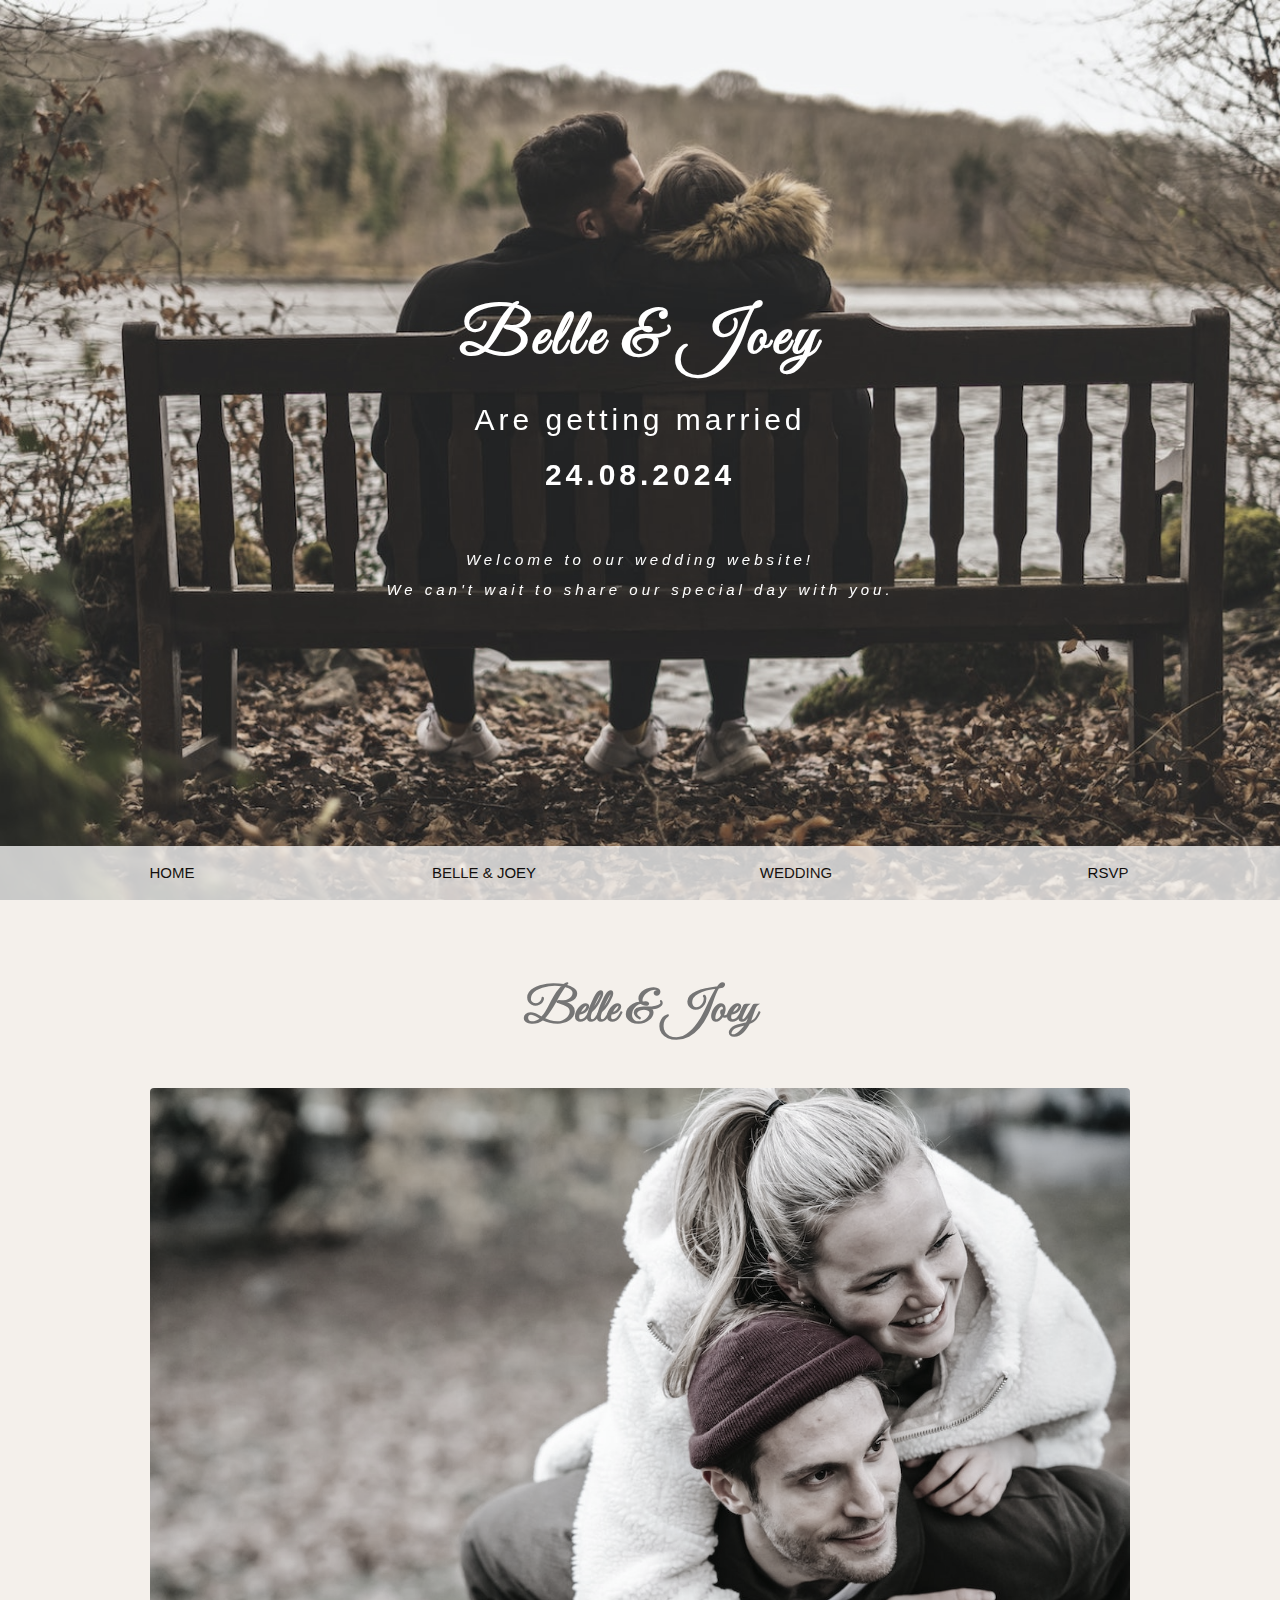
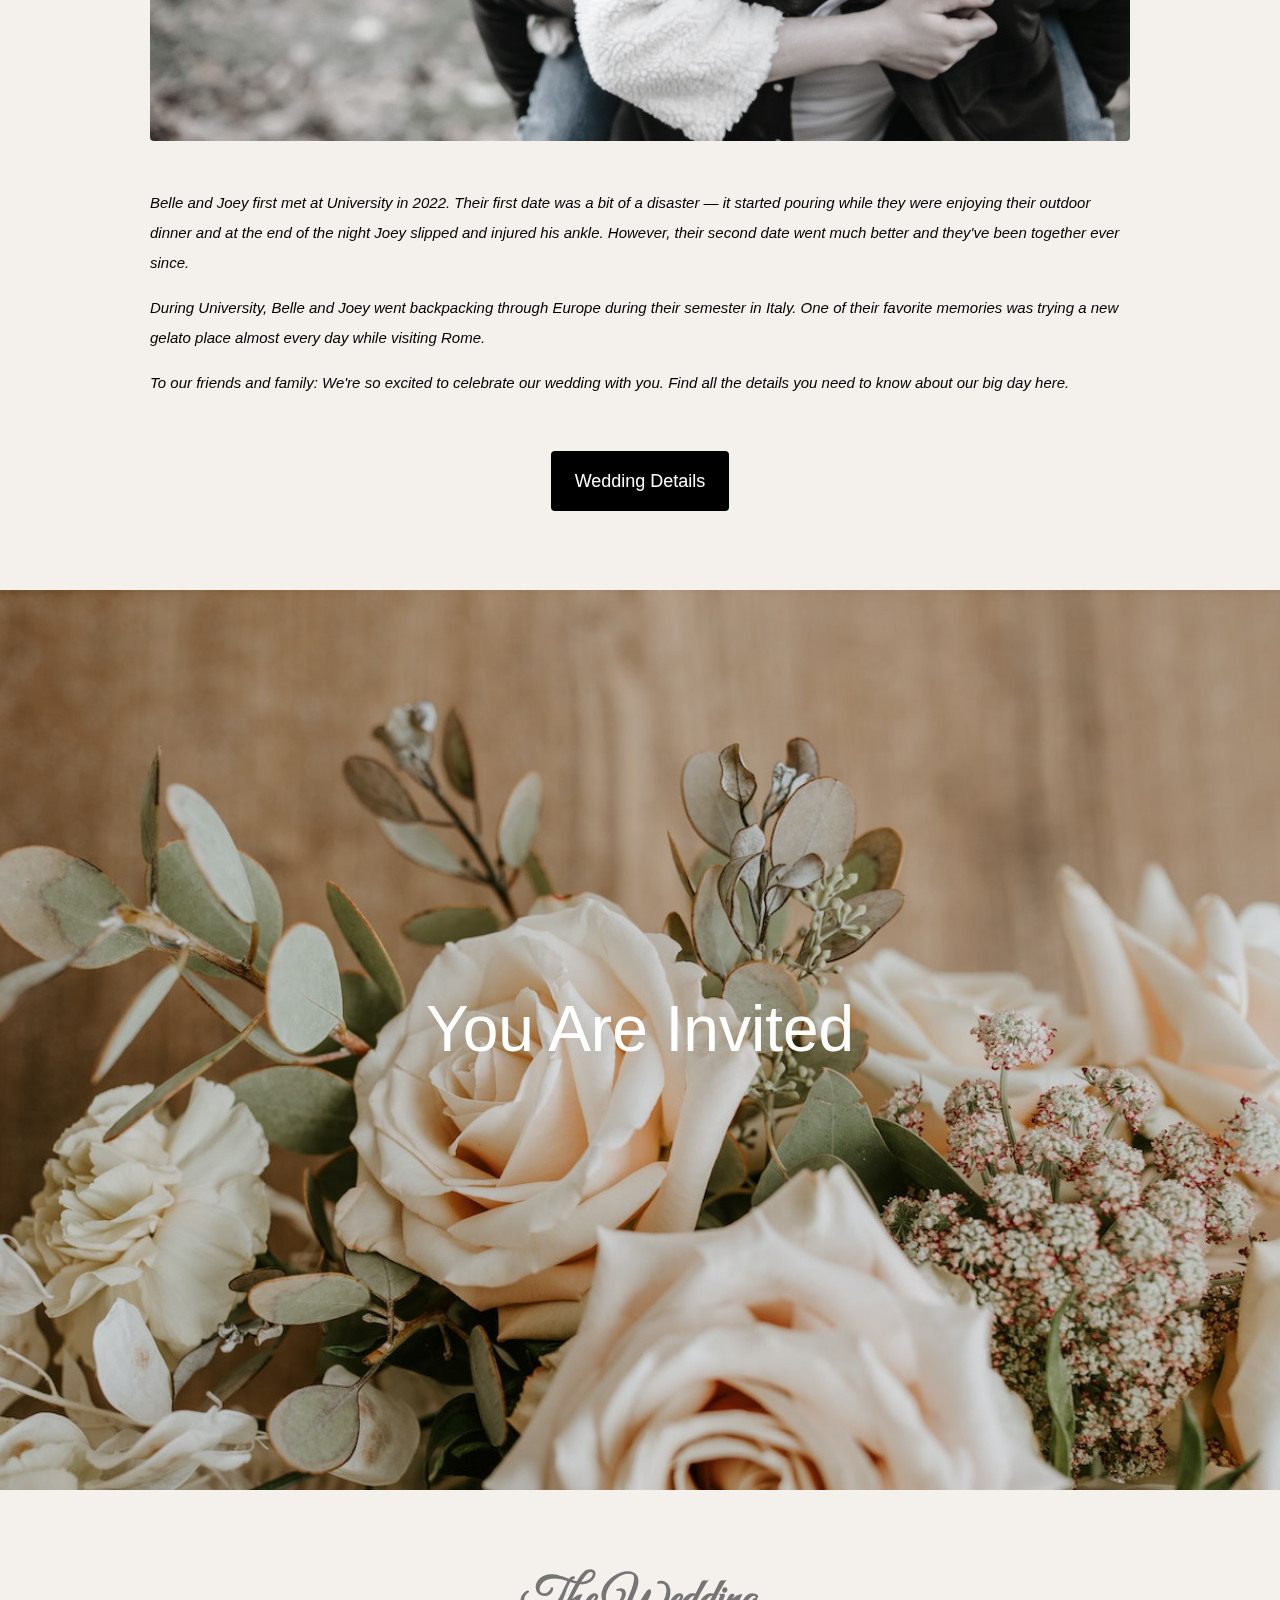
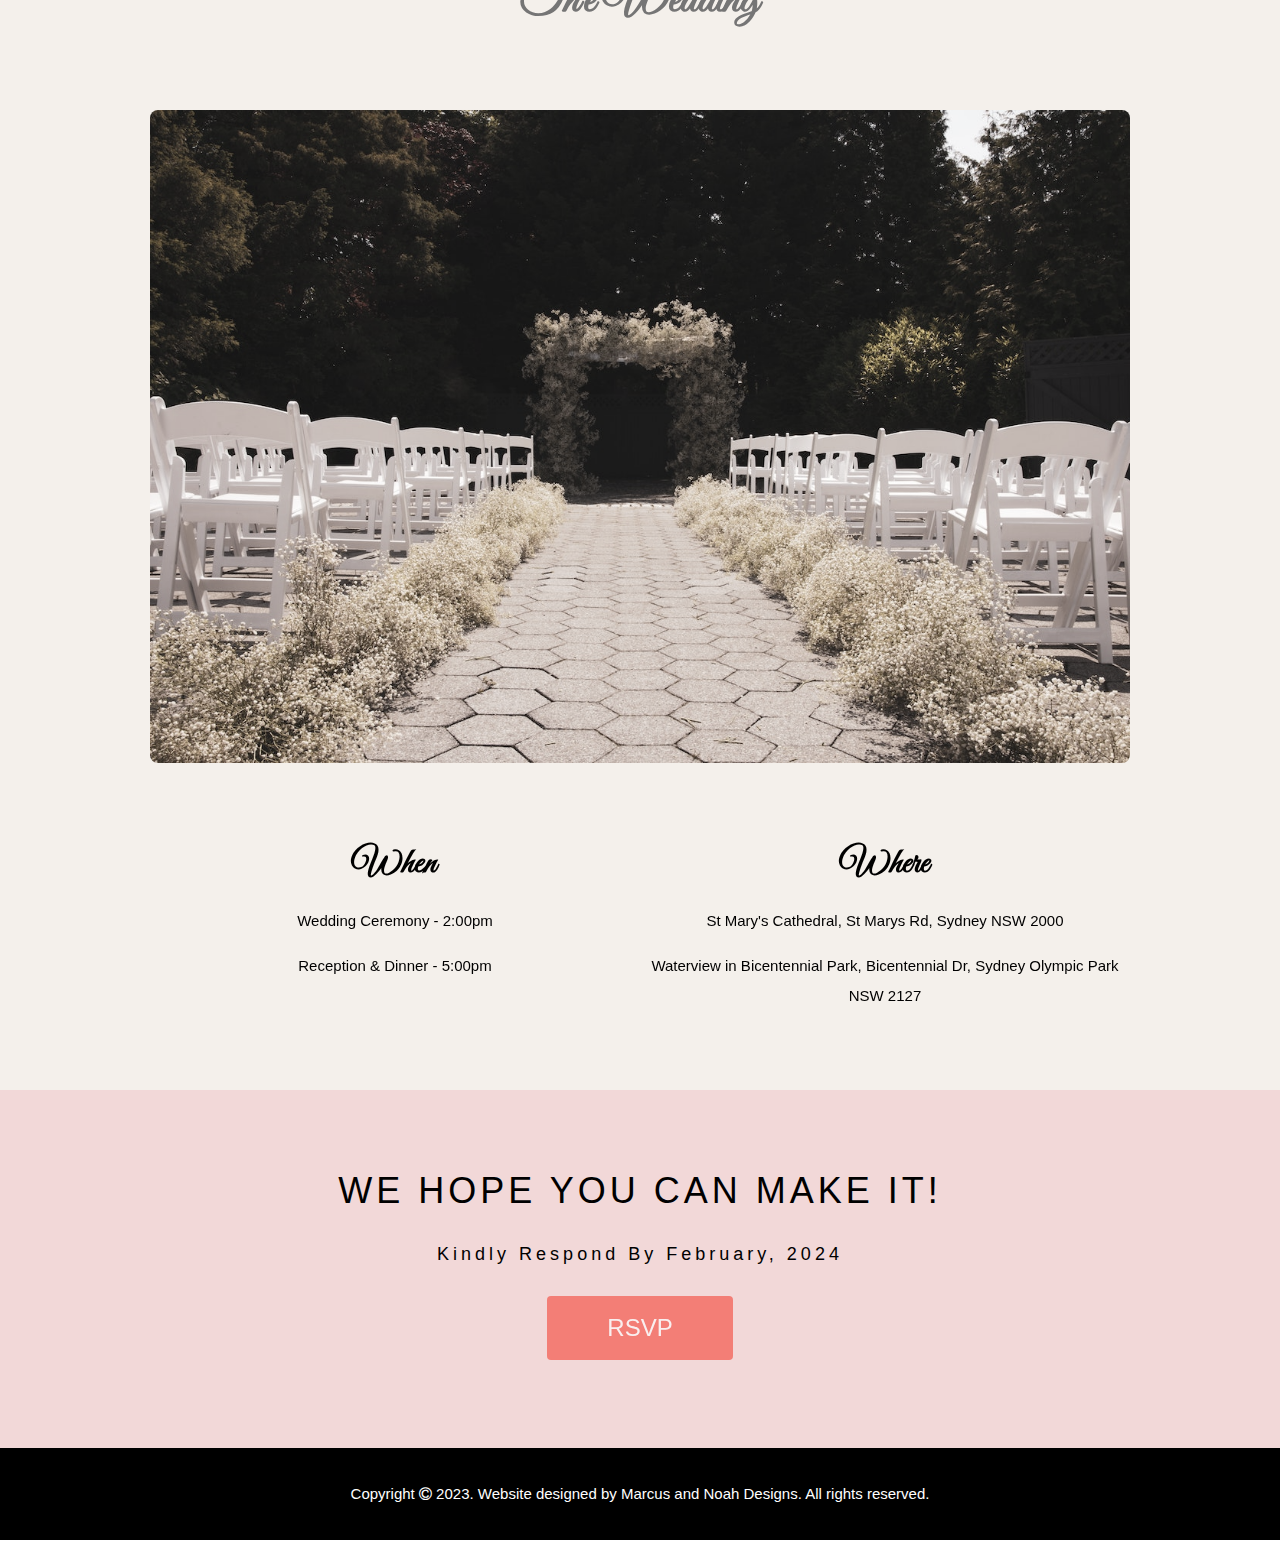
==== index.html @ 39061e6f "updates" ====
<!DOCTYPE html>
<html lang="en">

<head>
    <meta charset="UTF-8">
    <meta http-equiv="X-UA-Compatible" content="IE=edge">
    <meta name="viewport" content="width=device-width, initial-scale=1.0">
    <link rel="stylesheet" href="/styles.css" type="text/css">
    <link rel="stylesheet" href="https://www.w3schools.com/w3css/4/w3.css">
    <link rel="stylesheet" href="https://cdnjs.cloudflare.com/ajax/libs/font-awesome/4.7.0/css/font-awesome.min.css">
    <link rel="preconnect" href="https://fonts.googleapis.com">
    <link rel="preconnect" href="https://fonts.gstatic.com" crossorigin>
    <link href="https://fonts.googleapis.com/css2?family=Raleway:wght@100&display=swap" rel="stylesheet">
<link href="https://fonts.googleapis.com/css2?family=Great+Vibes&family=Petit+Formal+Script&display=swap" rel="stylesheet">
    <title>Wedding Invitation Website Example by Marcus and Noah Designs</title>
</head>

<body>
    <!-- Header / Home-->
    <header class="w3-display-container w3-wide bgimg w3-grayscale-min" id="home">
        <div class="w3-display-middle w3-text-white w3-center">
            <h1 class="title w3-jumbo">Belle & Joey</h1>
            <h2>Are getting married</h2>
            <h2><b>24.08.2024</b></h2>
            <br>
            <p><em>Welcome to our wedding website! <br>We can't wait to share our special day with you.</em></p>
        </div>
    </header>

    <!-- Navbar (sticky bottom) -->
    <div class="w3-bottom w3-hide-small">
        <div class="w3-bar w3-white w3-center w3-padding w3-opacity-min w3-hover-opacity-off">
            <a href="#home" style="width:25%" class="w3-bar-item w3-button">HOME</a>
            <a href="#us" style="width:25%" class="w3-bar-item w3-button">BELLE & JOEY</a>
            <a href="#wedding" style="width:25%" class="w3-bar-item w3-button">WEDDING</a>
            <a href="#rsvp" style="width:25%" class="w3-bar-item w3-button w3-hover-black">RSVP</a>
        </div>
    </div>

    <!-- About / Belle and Joey -->
    <div class="w3-container w3-padding-64 w3-grayscale-min" id="us">
        <div class="w3-content">
            <h1 class="title w3-center w3-text-grey w3-xxxlarge"><b>Belle & Joey</b></h1>
            <img class="w3-round w3-grayscale-min" alt="Photo of couple" src="img/about-img2.jpg" style="width:100%;margin:32px 0">
            <p><i>
                Belle and Joey first met at University in 2022. Their first date was a bit of a disaster — it started pouring while they were enjoying their outdoor dinner and at the end of the night Joey slipped and injured his ankle. However, their second date went much better and they've been together ever since.
            </i></p>
            <p><i>
                 During University, Belle and Joey went backpacking through Europe during their semester in Italy. One of their favorite memories was trying a new gelato place almost every day while visiting Rome. 
            </i></p>

            <p><i>
                To our friends and family: We're so excited to celebrate our wedding with you. Find all the details you need to know about our big day here.
            </i></p>

            <br>
            <p class="w3-center"><a href="#wedding" class="w3-button w3-black w3-round w3-padding-large w3-large">Wedding Details</a></p>
        </div>
    </div>

    <!-- Background photo -->
    <div class="w3-display-container bgimg2">
        <div class="w3-display-middle w3-text-white w3-center">
            <h1 class="w3-jumbo">You Are Invited</h1><br>
            <!-- <h2>Of course..</h2> -->
        </div>
    </div>

    <!-- Wedding information -->
    <div class="w3-container w3-padding-64 w3-grayscale-min w3-center" id="wedding">
        <div class="w3-content">
            <h1 class="title w3-text-grey w3-xxxlarge"><b>The Wedding</b></h1>
            <img class="w3-round-large " src="img/where-img.jpg" alt="Photo of Wedding Setting" style="width:100%;margin:64px 0">
            <div class="w3-row">
                <div class="w3-half">
                    <h2 class="title  w3-xxlarge">When</h2>
                    <p>Wedding Ceremony - 2:00pm</p>
                    <p>Reception & Dinner - 5:00pm</p>
                </div>
                <div class="w3-half">
                    <h2 class="title w3-xxlarge">Where</h2>
                    <p><a class="address" href="https://www.google.com/maps/d/viewer?mid=1-I_wBXtXah7ikO_H3362jkQmE30&hl=en_US&ll=-33.87144%2C151.213417&z=17" target="_blank" rel="noopener">St Mary's Cathedral, St Marys Rd, Sydney NSW 2000</a></p>
                    <p><a class="address" href="https://www.google.com/maps/d/viewer?mid=1L37ATdyyJl3ZWx9GphFcDkUx_vY&hl=en&ll=-33.85031599999999%2C151.079993&z=17" target="_blank" rel="noopener">Waterview in Bicentennial Park, Bicentennial Dr, Sydney Olympic Park NSW 2127</a></p>
                </div>
            </div>
        </div>
    </div>

    <!-- RSVP section -->
    <div class="w3-container w3-padding-64 w3-center w3-wide" id="rsvp">
        <h1>WE HOPE YOU CAN MAKE IT!</h1>
        <p class="w3-large">Kindly Respond By February, 2024</p>
        <p class="w3-xlarge">
            <button onclick="document.getElementById('id01').style.display='block'" class="w3-button w3-round w3-red w3-opacity w3-hover-opacity-off" style="padding:8px 60px">RSVP</button>
        </p>
    </div>

    <!-- RSVP modal -->
    <div id="id01" class="w3-modal">
        <div class="w3-modal-content w3-card-4 w3-animate-zoom" style="padding:32px;max-width:600px">
            <div class="w3-container w3-white w3-center">
                <span onclick="document.getElementById('id01').style.display='none'" class="w3-button w3-display-topright w3-large">x</span>
                <h1 class="title w3-wide">Kindly RSVP<br>by February 2024</h1>
                <p>We really hope you can make it.</p>
                <form>
                    <input class="w3-input w3-border" type="text" placeholder="Name(s)" name="name">
                </form>
                <p><i>Sincerely, Belle & Joey</i></p>
                <div class="w3-row">
                    <div class="w3-half">
                        <button onclick="document.getElementById('id01').style.display='none'" type="button" class="w3-button w3-block w3-green">Accepts with pleasure</button>
                    </div>
                    <div class="w3-half">
                        <button onclick="document.getElementById('id01').style.display='none'" type="button" class="w3-button w3-block w3-red">Declines with regret</button>
                    </div>
                </div>
            </div>
        </div>
    </div>

    <!-- Footer -->
    <footer class="w3-center w3-black w3-padding-16">
        <p>Copyright <i class="fa fa-copyright "></i> 2023. Website designed by Marcus and Noah Designs. All rights reserved. </p>
    </footer>
    <div class="w3-hide-small" style="margin-bottom:32px"> </div>

</body>

</html>
---- styles.css ----
body,
h2 {
    font-family: 'Raleway', sans-serif;
}

body,
html {
    height: 100%
}

p {
    line-height: 2
}

.bgimg,
.bgimg2 {
    min-height: 100%;
    background-position: center;
    background-size: cover;
}

.bgimg {
    background-image: url("img/header-img.jpg")
}

.bgimg2 {
    background-image: url("img/header-img3.jpg")
}

#us, #wedding{
    background-color: #F8F0E5;
}

#rsvp{
    background-color: #F2D8D8;
}

.title{
    font-family: 'Great Vibes', sans-serif;
    font-weight: bolder;
}

.address{
    text-decoration: none;
}
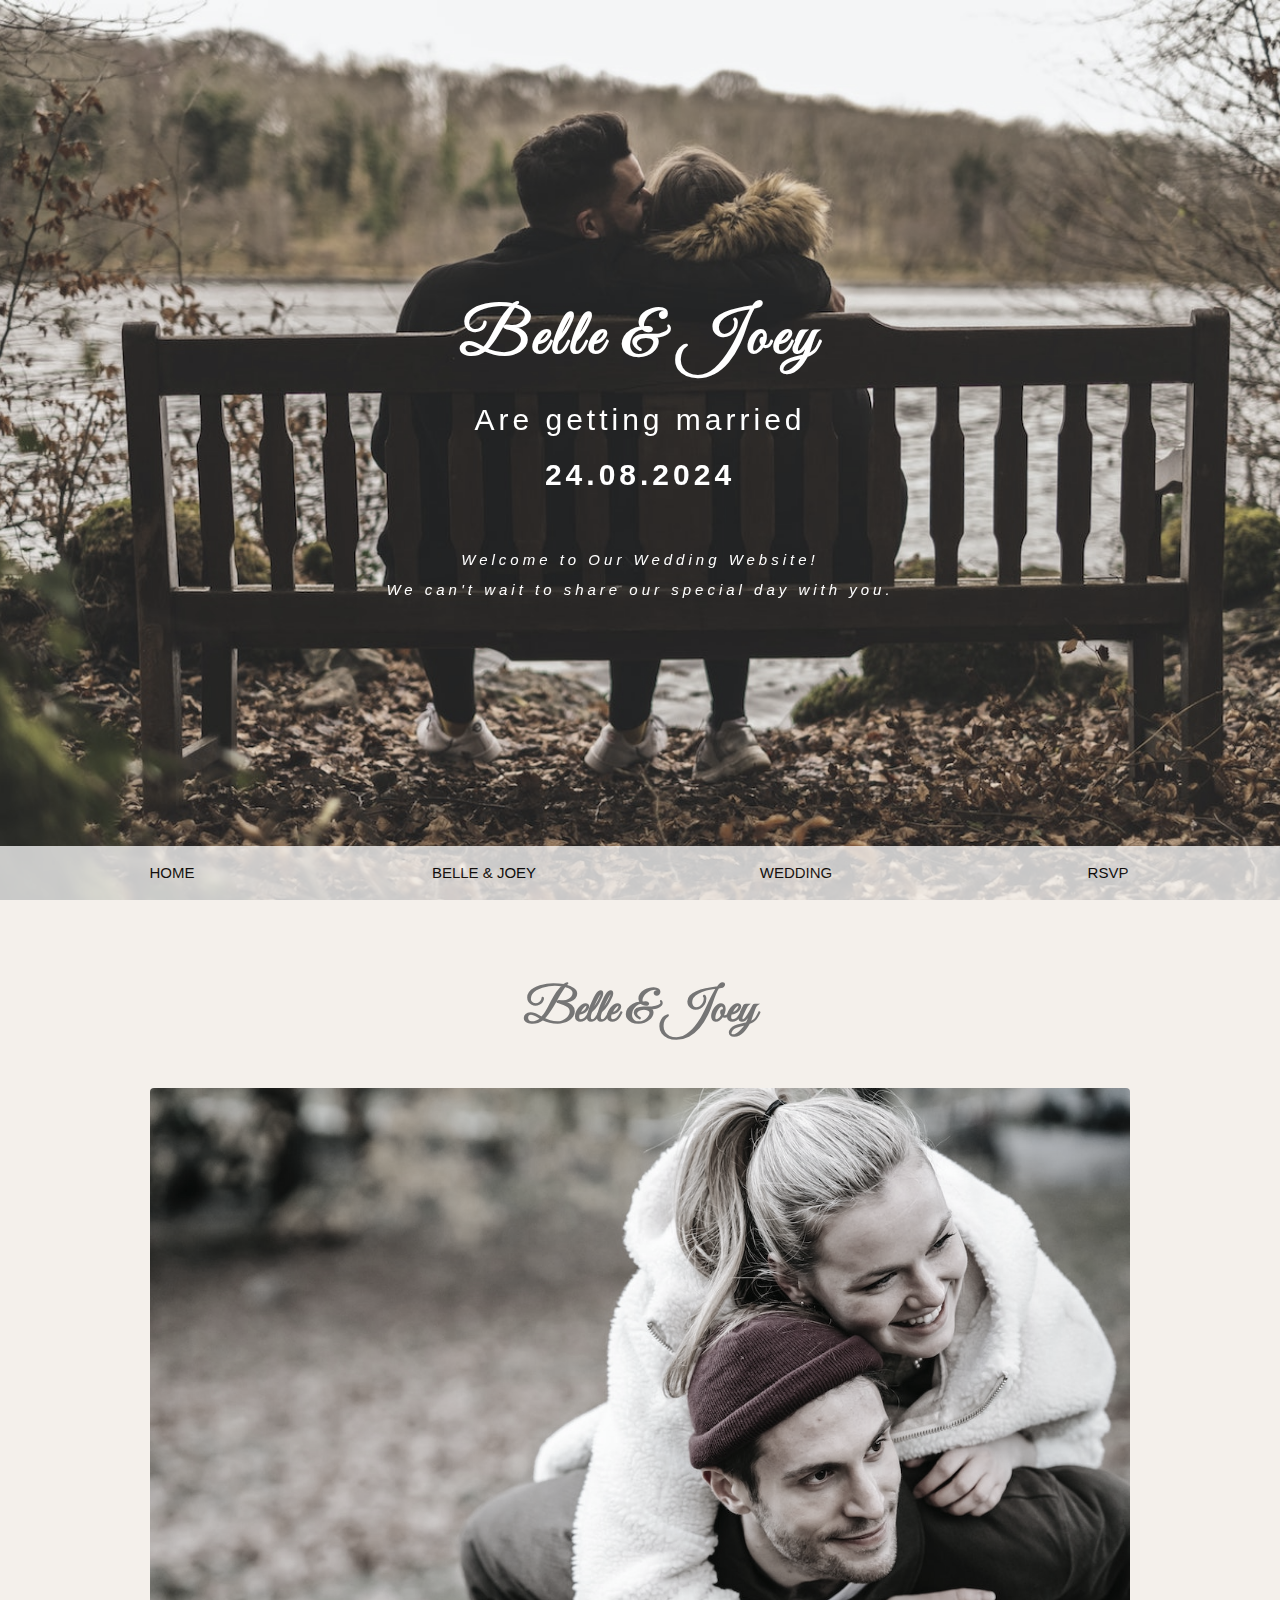
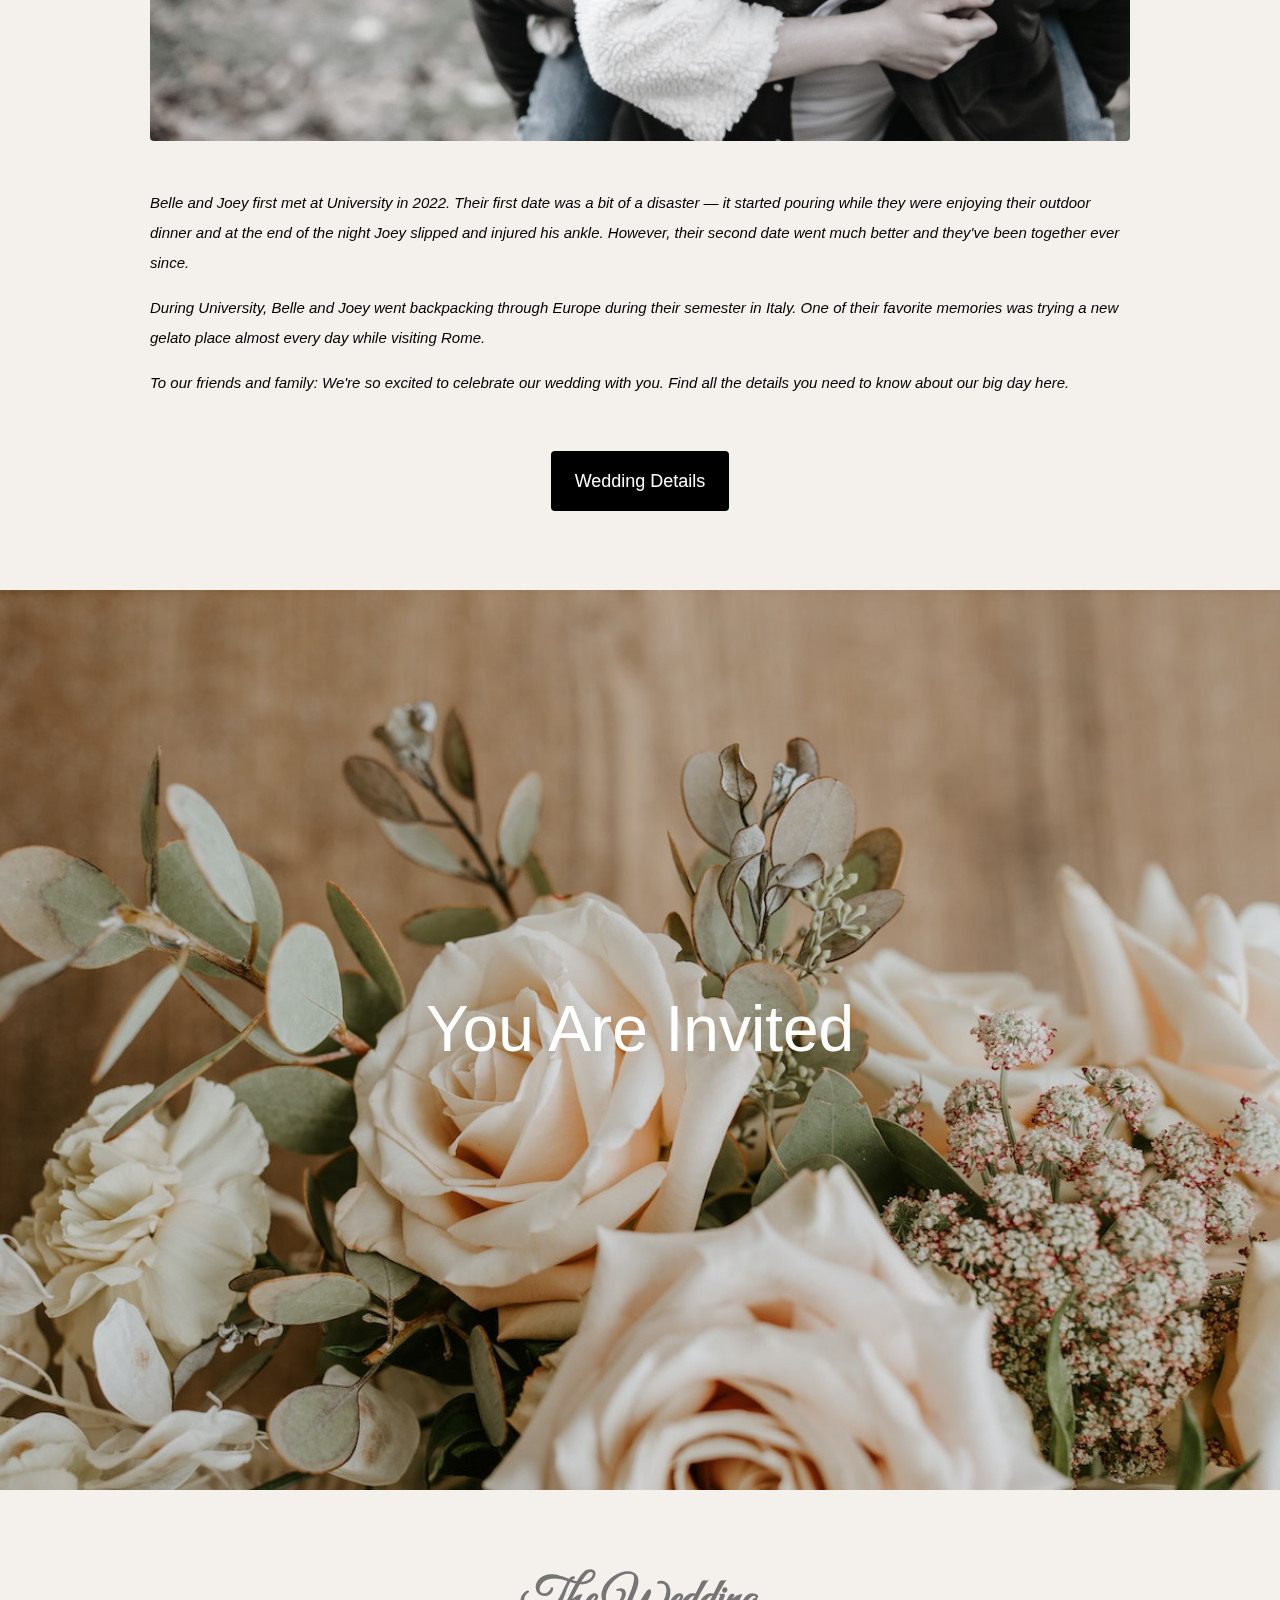
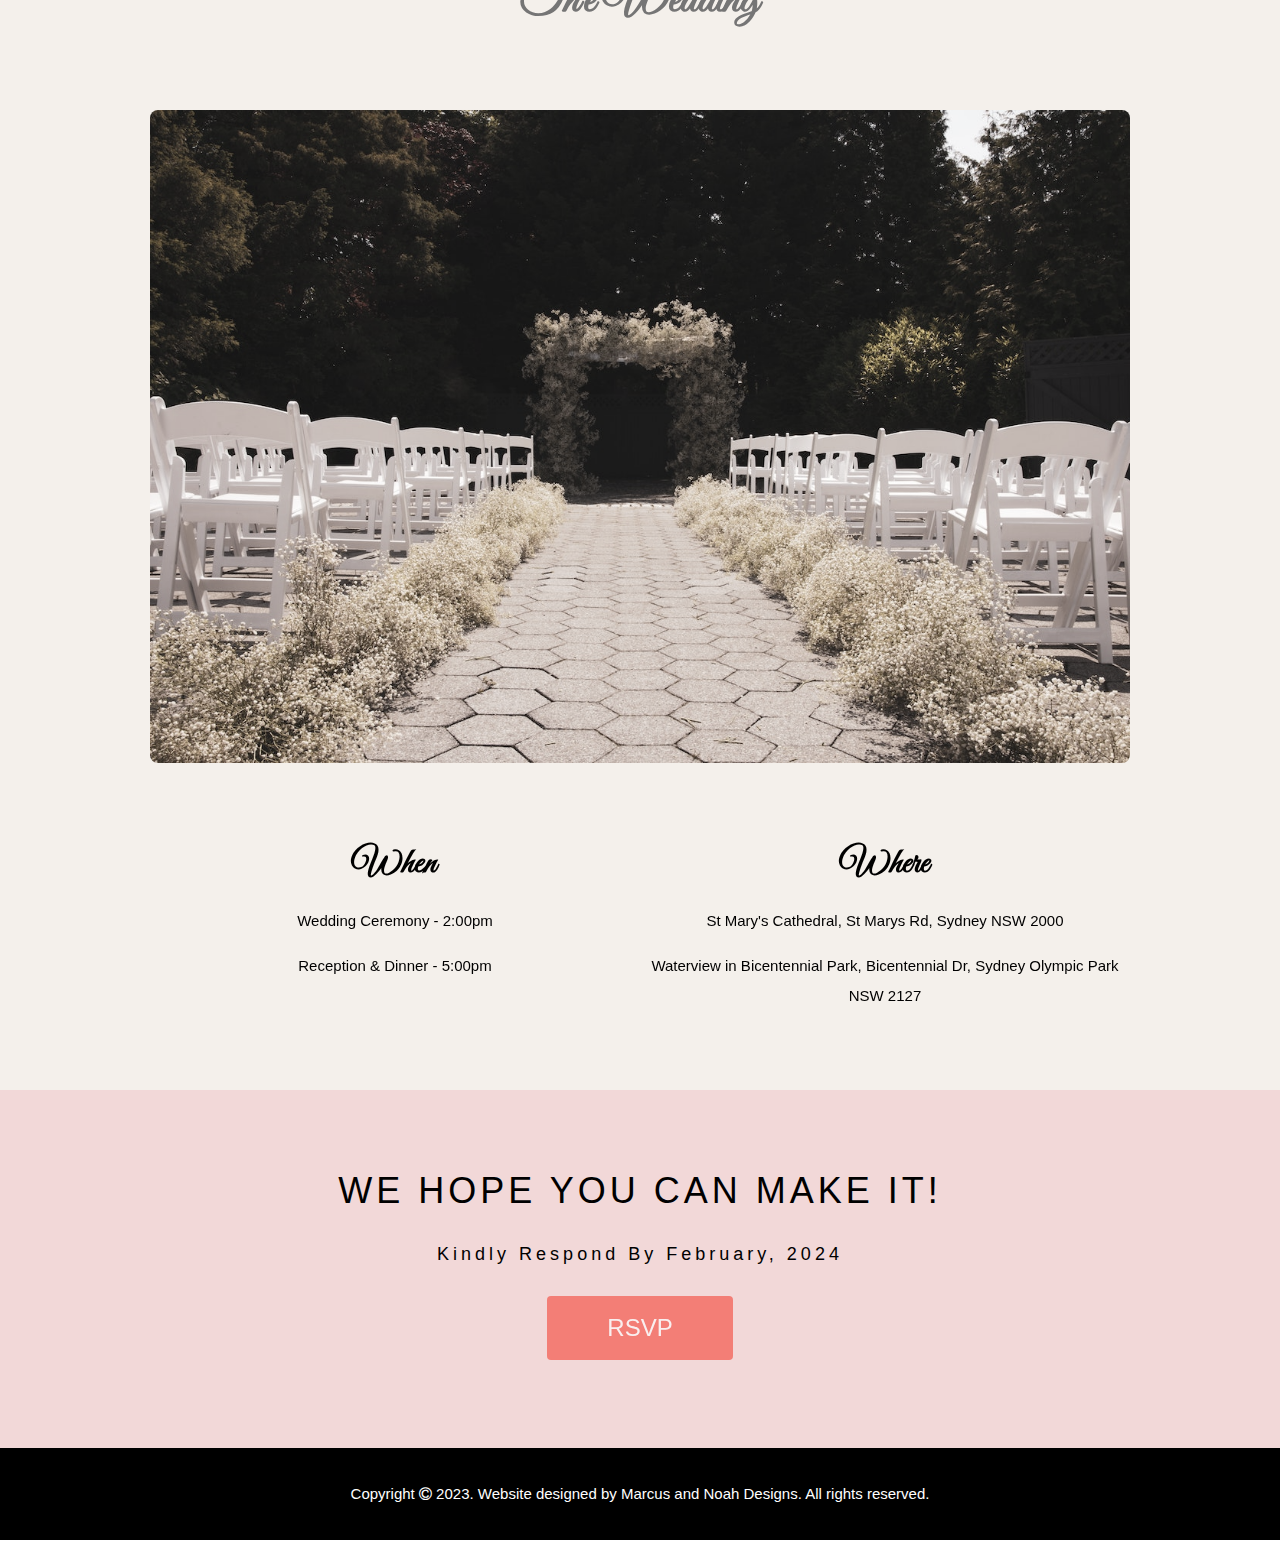
==== commit f07694a3: "updates" ====
--- a/index.html
+++ b/index.html
@@ -23,7 +23,7 @@
             <h2>Are getting married</h2>
             <h2><b>24.08.2024</b></h2>
             <br>
-            <p><em>Welcome to our wedding website! <br>We can't wait to share our special day with you.</em></p>
+            <p><em>Welcome to Our Wedding Website! <br>We can't wait to share our special day with you.</em></p>
         </div>
     </header>
 
